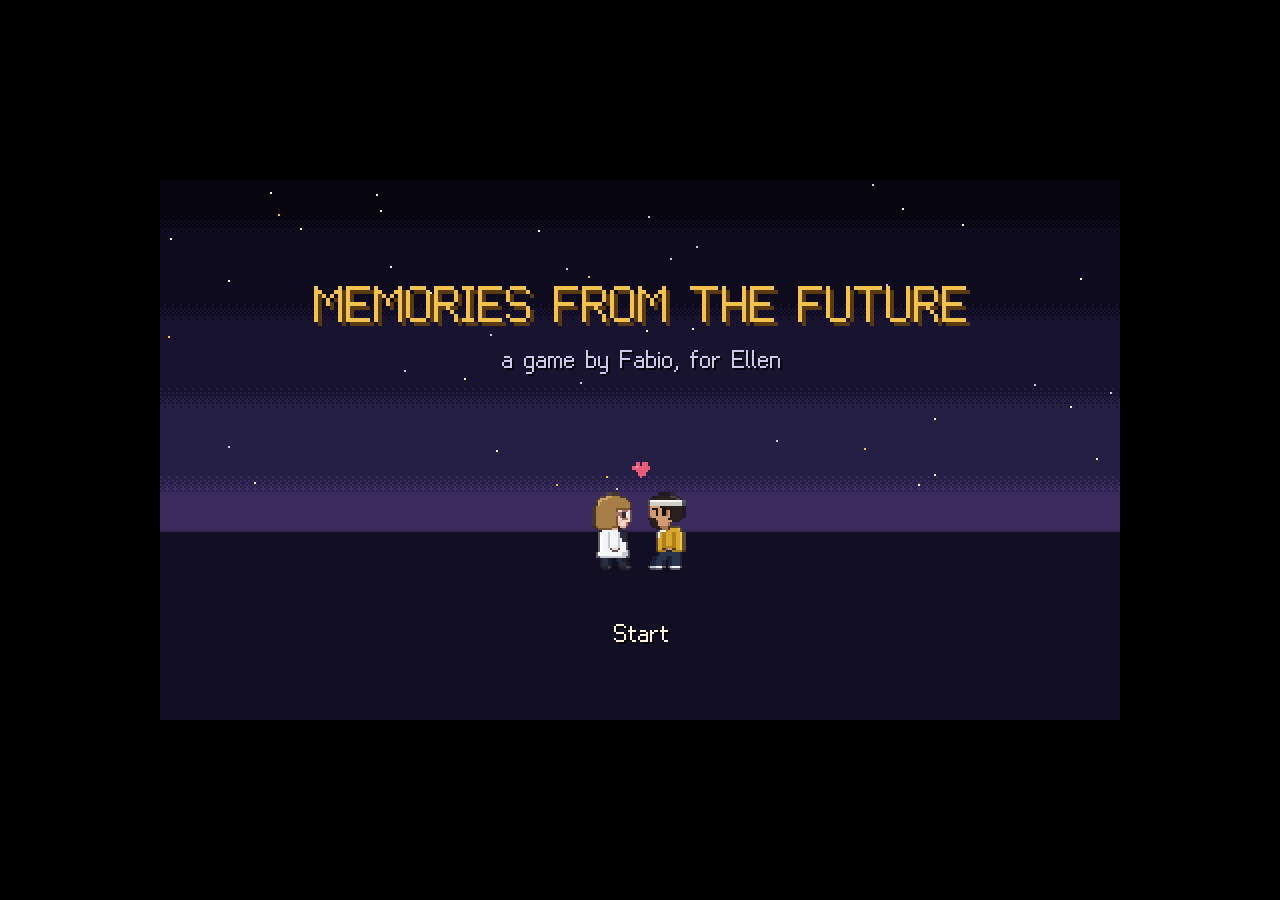
==== v2/index.html @ 8a72b465 "V2, etapa 1: base em 480×270 - Tag v1 no 56f777a e cópia completa do jogo em v2/ (a V1, fora de v2/," ====
<!DOCTYPE html>
<html lang="en-GB">
<head>
  <meta charset="utf-8">
  <meta name="viewport" content="width=device-width, initial-scale=1">
  <title>Memories from the Future</title>
  <link rel="icon" href="data:,">
  <link rel="stylesheet" href="css/style.css">
</head>
<body>
  <canvas id="game" width="480" height="270"></canvas>

  <!-- Scripts clássicos, nesta ordem. Sem módulos ES e sem fetch, para abrir com dois cliques (file://). -->
  <script src="data/config.js"></script>
  <script src="data/music.js"></script>
  <script src="data/sprites.js"></script>
  <script src="data/sprites-f2.js"></script>
  <script src="data/sprites-f3.js"></script>
  <script src="data/sprites-f4.js"></script>
  <script src="data/characters.js"></script>
  <script src="data/characters-f2.js"></script>
  <script src="data/characters-f3.js"></script>
  <script src="data/characters-f4.js"></script>
  <script src="data/scenes/F1A1.js"></script>
  <script src="data/scenes/F1A2.js"></script>
  <script src="data/scenes/F1B1.js"></script>
  <script src="data/scenes/F1B2.js"></script>
  <script src="data/scenes/F1C1.js"></script>
  <script src="data/scenes/F1C2.js"></script>
  <script src="data/scenes/F2A1.js"></script>
  <script src="data/scenes/F2A2.js"></script>
  <script src="data/scenes/F2B1.js"></script>
  <script src="data/scenes/F2B2.js"></script>
  <script src="data/scenes/F2C1.js"></script>
  <script src="data/scenes/F2C2.js"></script>
  <script src="data/scenes/F3A1.js"></script>
  <script src="data/scenes/F3A2.js"></script>
  <script src="data/scenes/F3B1.js"></script>
  <script src="data/scenes/F3B2.js"></script>
  <script src="data/scenes/F3C1.js"></script>
  <script src="data/scenes/F3C2.js"></script>
  <script src="data/scenes/F4A1.js"></script>
  <script src="data/scenes/F4A2.js"></script>
  <script src="data/scenes/F4B1.js"></script>
  <script src="data/scenes/F4B2.js"></script>
  <script src="data/scenes/F4C1.js"></script>
  <script src="data/scenes/F4C2.js"></script>
  <script src="data/scenes/HALL.js"></script>
  <script src="data/scenes/PRO1.js"></script>
  <script src="data/scenes/PRO2.js"></script>
  <script src="data/scenes/LAB.js"></script>
  <script src="data/scenes/SHOP.js"></script>
  <script src="data/scenes/CHEST.js"></script>

  <script src="js/engine/display.js"></script>
  <script src="js/engine/gfx.js"></script>
  <script src="js/engine/text.js"></script>
  <script src="js/engine/legacy.js"></script>
  <script src="js/engine/input.js"></script>
  <script src="js/engine/loop.js"></script>
  <script src="js/engine/sound.js"></script>
  <script src="js/engine/save.js"></script>
  <script src="js/engine/camera.js"></script>
  <script src="js/engine/dialog.js"></script>
  <script src="js/engine/game.js"></script>
  <script src="js/engine/debug.js"></script>

  <script src="js/game/hud.js"></script>
  <script src="js/game/scenery.js"></script>
  <script src="js/game/scenery-hall.js"></script>
  <script src="js/game/scenery-f1.js"></script>
  <script src="js/game/scenery-f2.js"></script>
  <script src="js/game/scenery-f3.js"></script>
  <script src="js/game/scenery-f4.js"></script>
  <script src="js/game/scenery-story.js"></script>
  <script src="js/game/chars.js"></script>
  <script src="js/game/vision.js"></script>
  <script src="js/game/guards.js"></script>
  <script src="js/game/room.js"></script>
  <script src="js/game/flow.js"></script>
  <script src="js/game/items.js"></script>
  <script src="js/game/chest.js"></script>
  <script src="js/game/title.js"></script>
  <script src="js/game/card.js"></script>
  <script src="js/game/story.js"></script>
  <script src="js/game/jimmy.js"></script>
  <script src="js/game/stealth.js"></script>
  <script src="js/game/anomaly.js"></script>
  <script src="js/game/battle.js"></script>
  <script src="js/game/ending.js"></script>
  <script src="js/game/testroom.js"></script>

  <script src="js/main.js"></script>
</body>
</html>
---- v2/css/style.css ----
/* Fundo preto: o espaço que sobra vira barra preta. O display.js amplia o canvas em escala inteira. */
html,
body {
  margin: 0;
  height: 100%;
  background: #000;
  overflow: hidden;
}

body {
  display: flex;
  align-items: center;
  justify-content: center;
}

#game {
  display: block;
  image-rendering: pixelated;
}

/* sem cursor do mouse em tela cheia */
:fullscreen,
:fullscreen * {
  cursor: none;
}
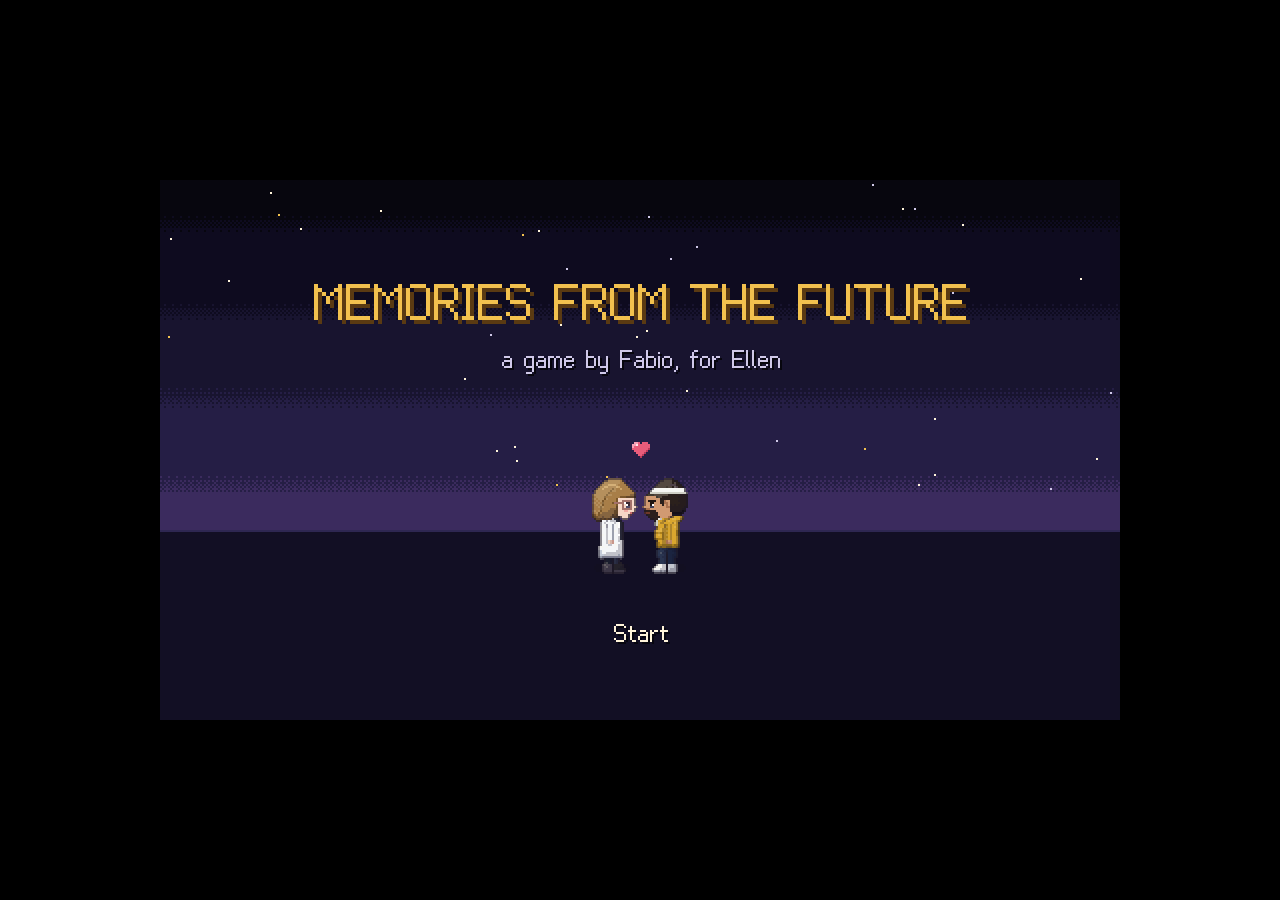
==== commit f7acebe1: "V2, etapa 3: fase 1, corredor e baú no desenho novo Os 6 cenários da fase 1, o corredor e a salinha " ====
--- a/v2/index.html
+++ b/v2/index.html
@@ -66,6 +66,7 @@
   <script src="js/engine/debug.js"></script>
 
   <script src="js/game/hud.js"></script>
+  <script src="js/game/art.js"></script>
   <script src="js/game/scenery.js"></script>
   <script src="js/game/scenery-hall.js"></script>
   <script src="js/game/scenery-f1.js"></script>
